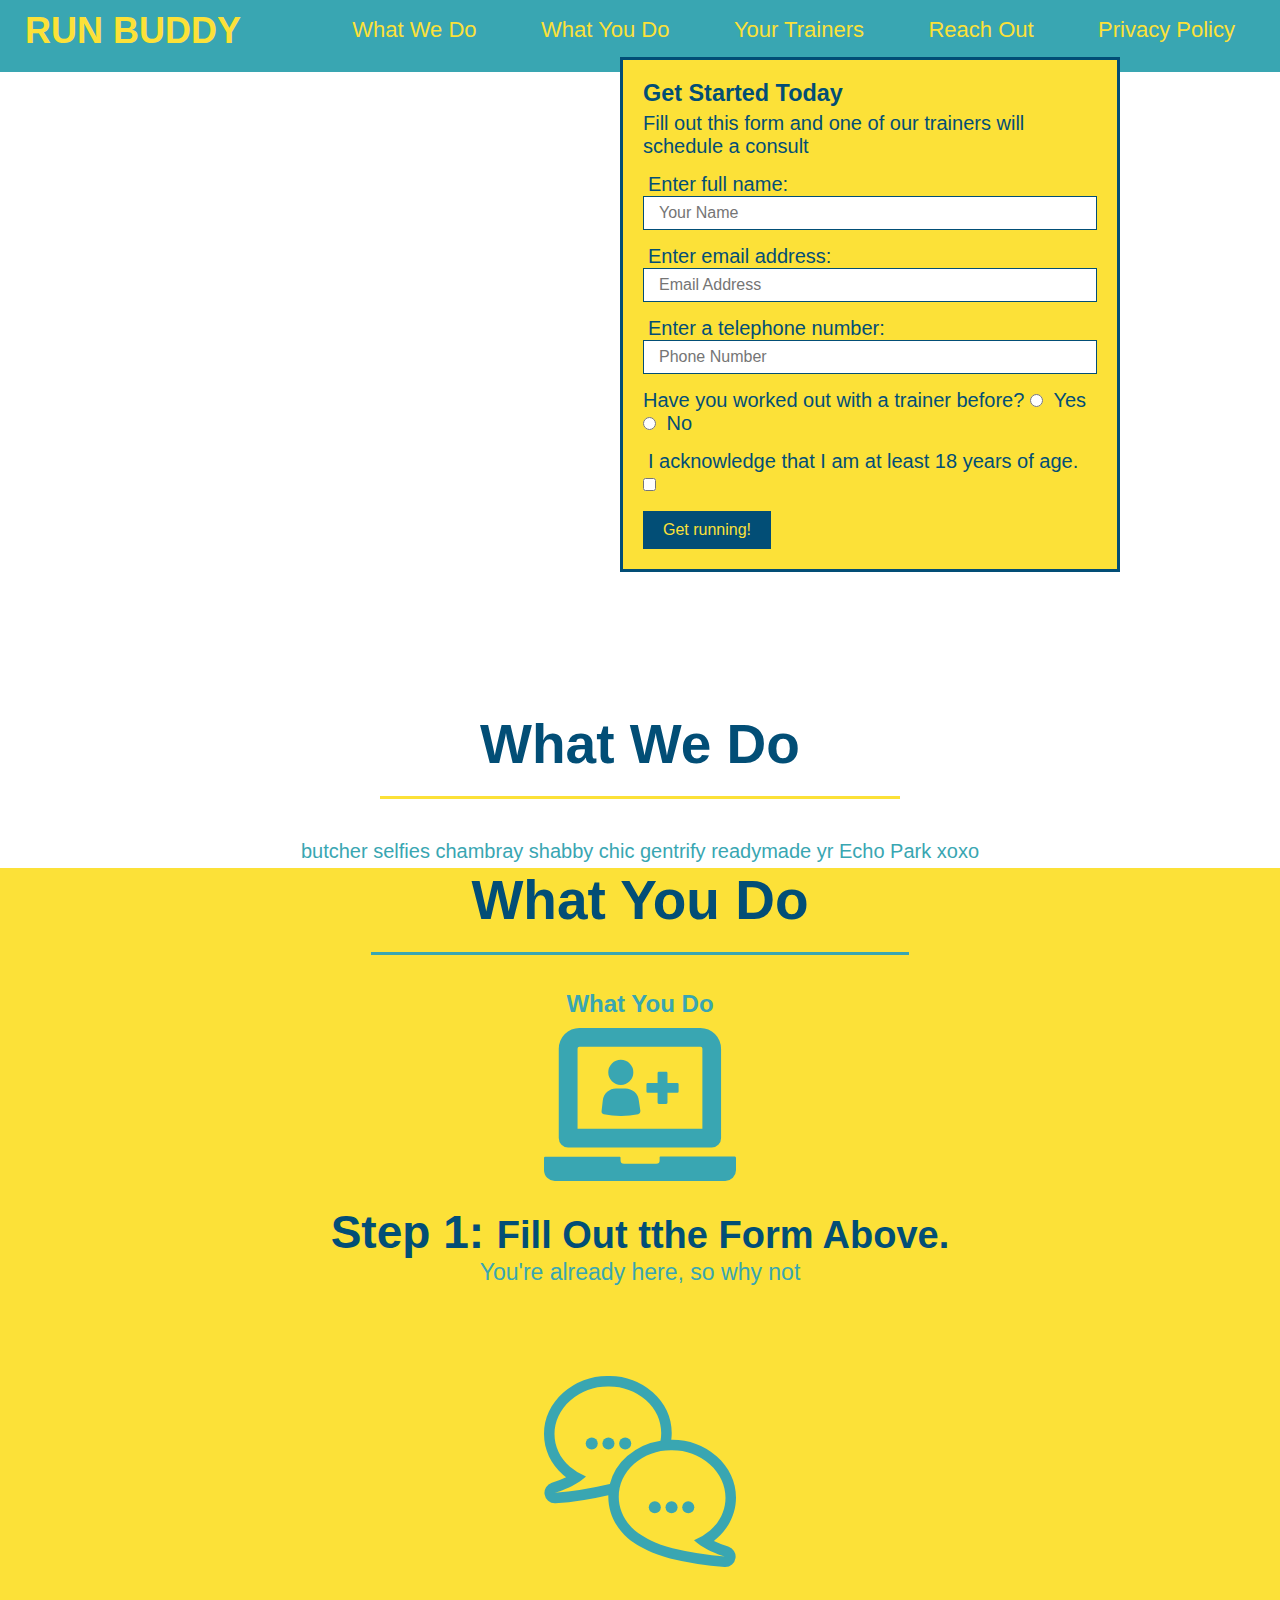
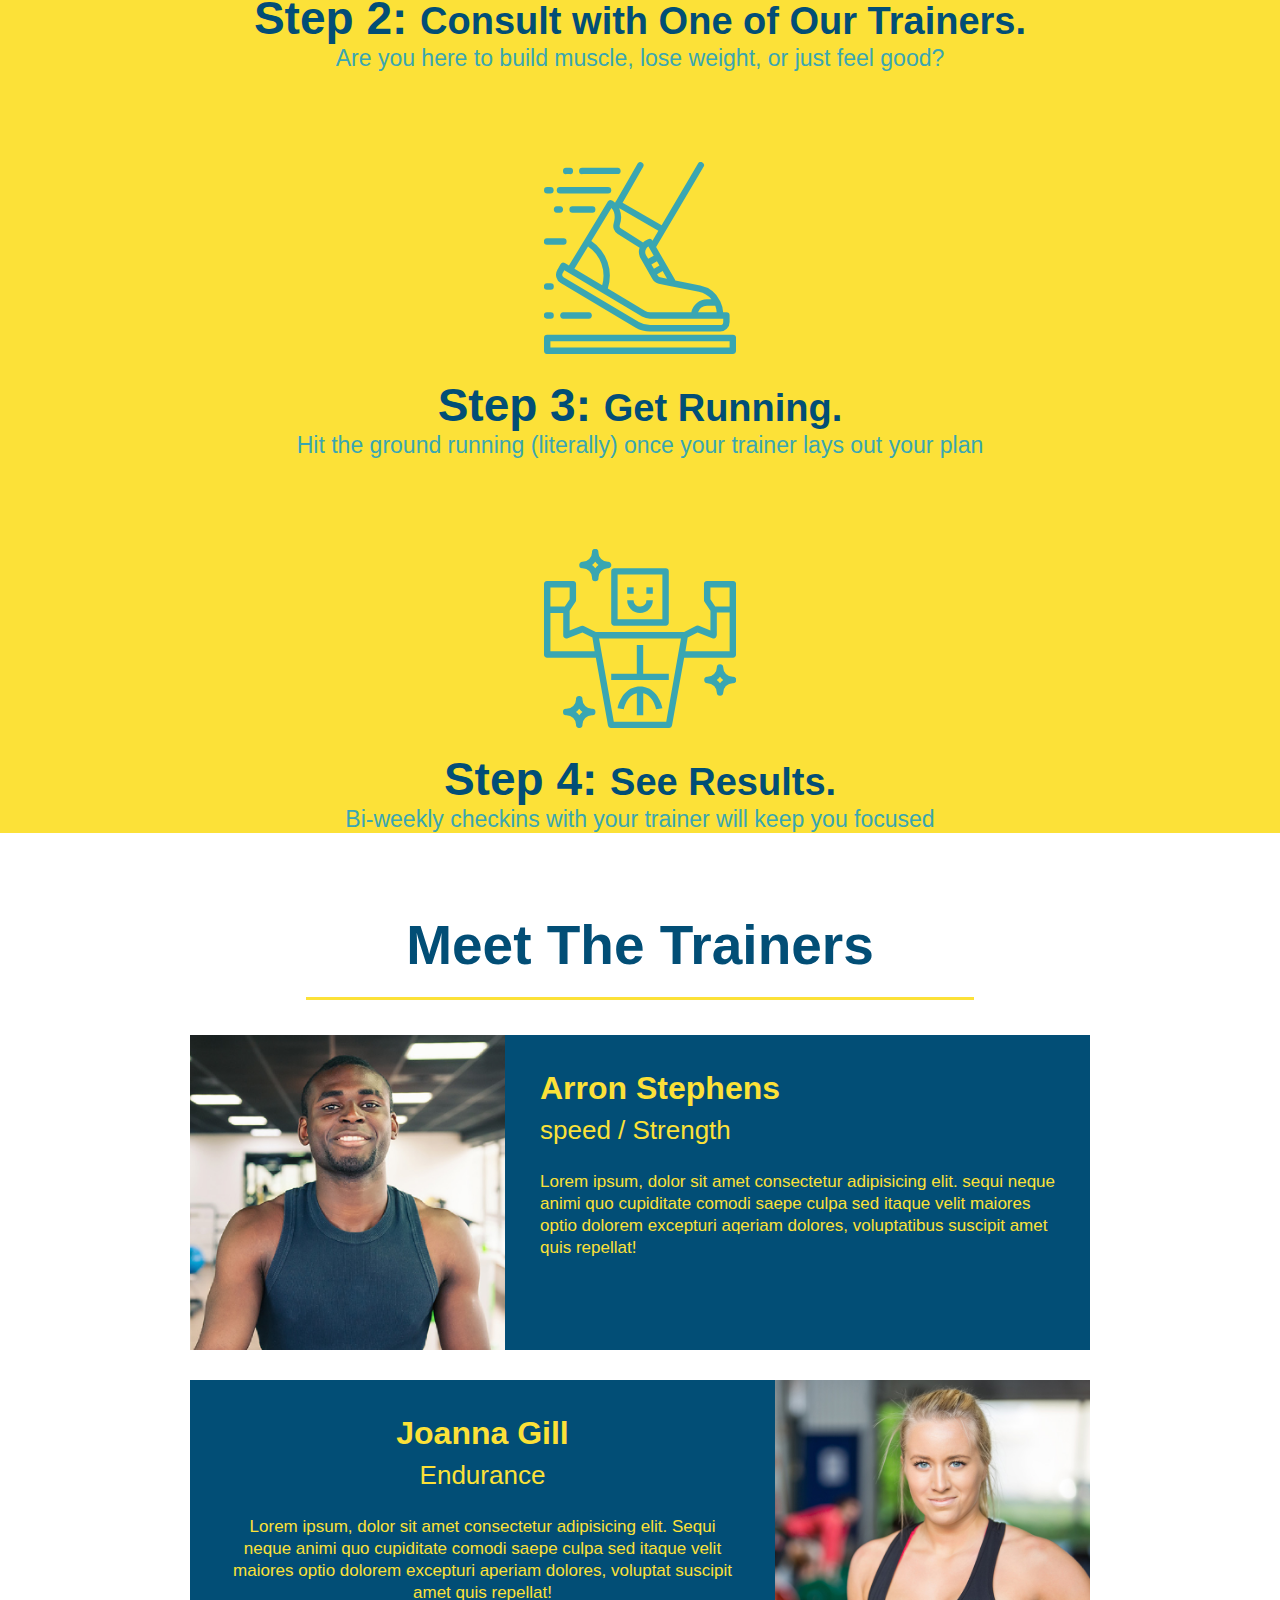
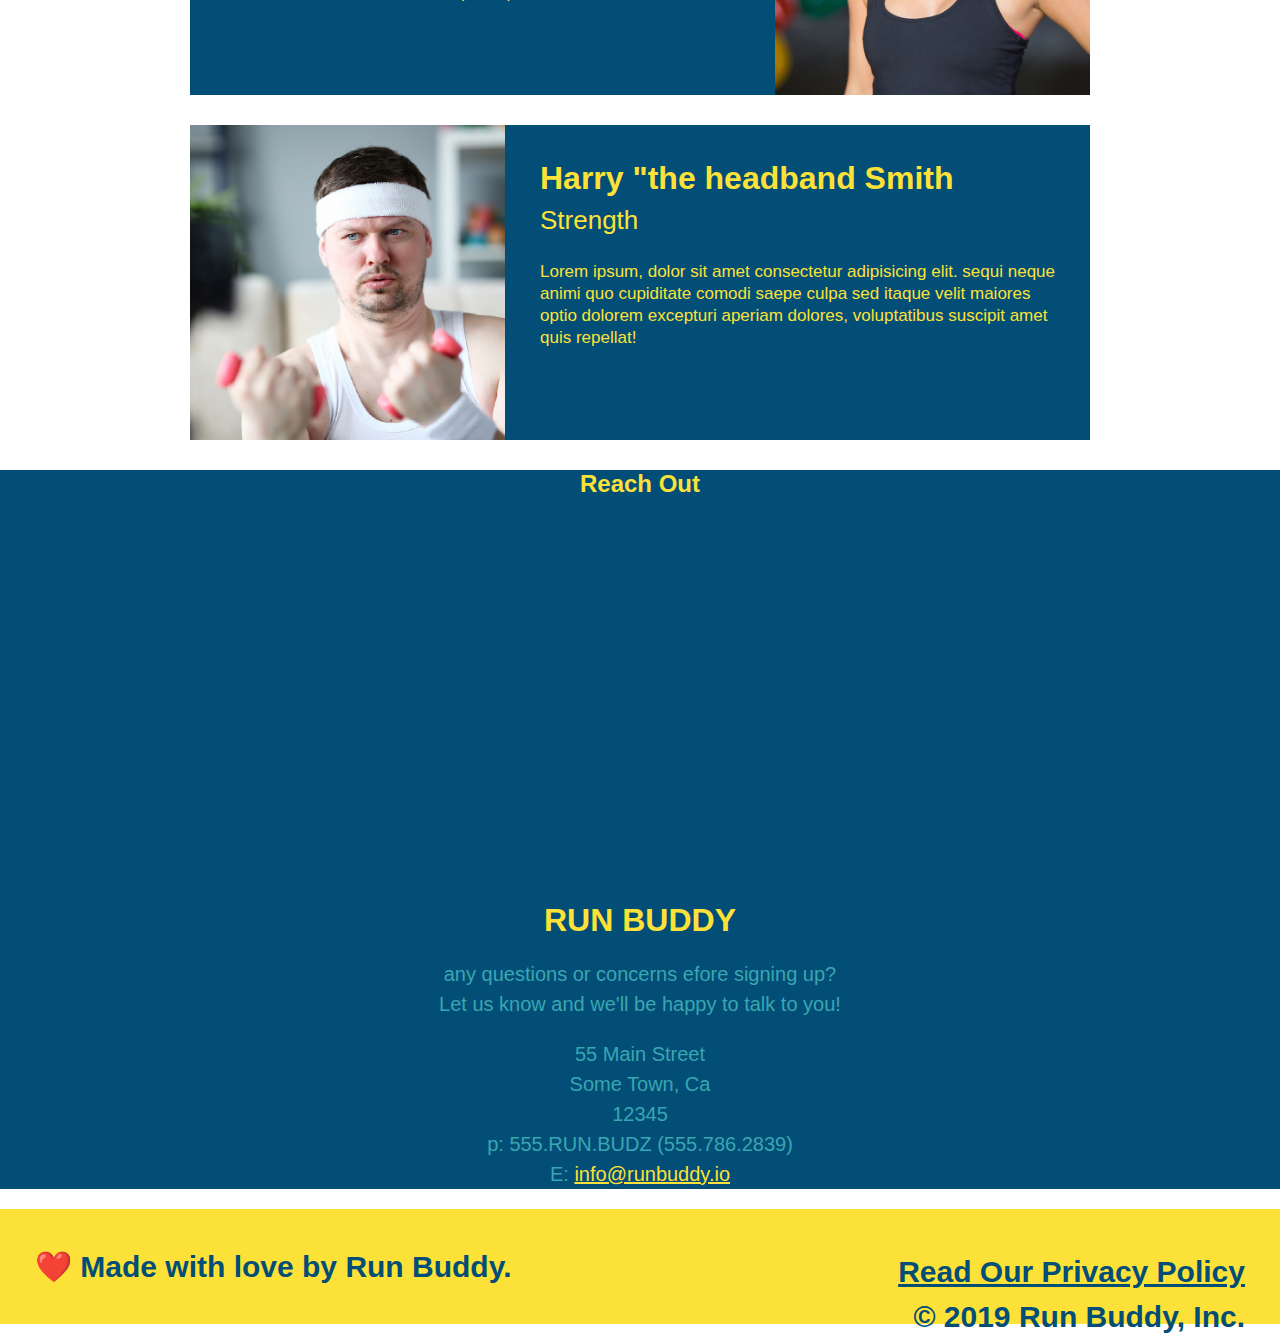
==== run buddy test 2 index.html @ 2bf441f7 "privacy policy" ====
<!DOCTYPE html>
<html lang="en">
    <head>
        <meta charset="UTF-8" />
        <title>RUN BUDDY</title>
        <link rel="stylesheet" type="text/css" href="./assets/css/style.css"/>
    </head>
    <body>
      <!-- navigation -->
      <header>
        <h1>
            <a href="/">RUN BUDDY</a>
        </h1>
        <nav>
            <!-- Unordered list element -->
            <ul>
                <!-- List item element-->
                <li>
                    <!-- Anchor element -->
                    <a href="#what-we-do">What We Do</a>
                </li>
                <li>
                    <a href="#what-you-do">What You Do</a>
                </li>
                <li>
                    <a href="#your-trainers">Your Trainers</a>
                </li>
                <li>
                    <a href="#reach out">Reach Out</a>
                </li>
                <li>
                    <a href="./privacy-policy/privacy-policy.html">Privacy Policy</a>
                </li>
            </ul>
        </nav>
      </header>
        <section class="hero">
           <!-- hero section -->
           <div class="hero-form">
               <h3>Get Started Today</h3>
               <p>Fill out this form and one of our trainers will schedule a consult</p>
           <!-- Add form element -->
           <form>
               <label for="name">Enter full name:</label> 
               <input type="text" placeholder="Your Name" name="name" id="name" class="form-input" >
               <label for="email">Enter email address:</label>
               <input type="text" placeholder="Email Address" name="email" id="email" class="form-input" >
               <label for="phone">Enter a telephone number:</label>
               <input type="text" placeholder="Phone Number" name="phone" id="phone" class="form-input" >
               <p>
                   Have you worked out with a trainer before?
                   <input type="radio" name="trainer-confirm" id="trainer-yes" />
                   <label for="trainer-yes">Yes</label>
                   <input type="radio" name="trainer-confirm" id="trainer-no" />
                   <label for="trainer-no">No</label>
               </p>
               <p>
               <label for="checkbox" >
                   I acknowledge that I am at least 18 years of age.
               </label>
               <input type="checkbox" name="age-confirm" id="checkbox" />
               </p>
               <button type="submit">
                   Get running!
               </button>
              </form>    
        </div>
        </section>
       <!-- end hero -->
      <!-- hero/jumbotron -->
      <section>
      </section>

      <!--"what we do" section -->
      <section id="what-we-do" class="intro">
          <h2 class="section-title primary-border">What We Do</h2>
          <p>
           butcher selfies chambray shabby chic gentrify readymade yr Echo Park xoxo
          </p>
       </section>
 
  
      <!-- "what you do" section -->
      <section id="what-you-do" class="steps">
          <h2 class="section-title secondary-border">What You Do</h2>

          <h2>What You Do</h2>

          <div>
              <!-- insert this img element -->
              <img src="./images/step-1.svg" alt="" />
              <h3>Step 1: <span>Fill Out tthe Form Above.</span></h3>
              <p>You're already here, so why not</p>
          </div>

          <div>
              <img src="./assets/images/step-2.svg" alt="" />
              <h3>Step 2: <span>Consult with One of Our Trainers.</span></h3>
              <p>Are you here to build muscle, lose weight, or just feel good?</p>
          </div>

          <div>
              <img src="./assets/images/step-3.svg" alt="" />
              <h3>Step 3: <span>Get Running.</span></h3>
              <p>Hit the ground running (literally) once your trainer lays out your plan</p>
          </div>

          <div>
              <img src="./assets/images/step-4.svg" alt="" />
              <h3>Step 4: <span>See Results.</span></h3>
              <p>Bi-weekly checkins with your trainer will keep you focused</p>
          </div>
        </section>

      <!-- "meet the trainers" section -->
      <section id="your-trainers" class="trainers">
          <h2 class="section-title primary-border">
              Meet The Trainers
          </h2>
          <article class="trainer">
              <img src="./assets/images/trainer-1.jpg" alt="Arron Stephens in  his workout clothes, ready to pump iron" />
              <div class="trainer-bio text-left">
                  <h3>Arron Stephens</h3>
                  <h4>speed / Strength</h4>
                  <p>Lorem ipsum, dolor sit amet consectetur adipisicing elit. sequi neque animi quo cupiditate comodi saepe culpa sed
                      itaque velit maiores optio dolorem excepturi aqeriam dolores, voluptatibus suscipit amet quis repellat!</p>  
            </div>
          </article>
          <!-- second trainer bio -->
          <article class="trainer">
              <div class="trainer-bio text-right>">
                  <h3> Joanna Gill</h3>
                  <h4>Endurance</h4>
                  <p>
                      Lorem ipsum, dolor sit amet consectetur adipisicing elit. Sequi neque animi quo cupiditate comodi saepe culpa sed
                      itaque velit maiores optio dolorem excepturi aperiam dolores, voluptat suscipit amet quis repellat!
                  </p>
              </div>
              <img src="./assets/images/trainer-2.jpg" alt="Joanna Gill colling off after a workout" />
          </article>
          <!-- third trainer bio -->
          <article class="trainer">
              <img src="./assets/images/trainer-3.jpg" alt="Harry Smith wearing a headband and lifting comically small pink weights" />
              <div class="trainer-bio text-left">
                  <h3>Harry "the headband Smith</h3>
                  <h4>Strength</h4>
                  <p>
                      Lorem ipsum, dolor sit amet consectetur adipisicing elit. sequi neque animi quo cupiditate comodi saepe culpa sed
                      itaque velit maiores optio dolorem excepturi aperiam dolores, voluptatibus suscipit amet quis repellat!
                  </p>
              </div>
          </article>
      </section>

      <!-- "reach out" section -->
      <section id="reach-out" class="contact">
          <h2 class="sectioin-title secondary-border">Reach Out</h2>

          <div class=""></div>
          <div class="contact-info">
              <iframe 
              src="https://www.google.com/maps/embed?pb=!1m18!1m12!1m3!1d3322.304062088181!2d-112.44900658549591!3d33.6233572476579!2m3!1f0!2f0!3f0!3m2!1i1024!2i768!4f13.1!3m3!1m2!1s0x872b4fe4010d5527%3A0x34a523c7542ddaf7!2s18017%20W%20Caribbean%20Ln%2C%20Surprise%2C%20AZ%2085388!5e0!3m2!1sen!2sus!4v1644215408759!5m2!1sen!2sus" width="600" height="450" style="border:0;" allowfullscreen="" loading="lazy"
              width="600"
              height="450"
              style="border:0,"
              allowfullscreen=""
              loading="lazy">
            </iframe>
              <h3>RUN BUDDY</h3>
              <p>
                  any questions or concerns efore signing up?
                  <br />
                  Let us know and we'll be happy to talk to you!
              </p>
              <address>
                  55 Main Street <br/>
                  Some Town, Ca <br/>
                  12345<br />
                  p: 555.RUN.BUDZ (555.786.2839)<br/>
                  E: <a href="mailto:info@runbuddy.io">info@runbuddy.io</a>
              </address>
          </div>
      </section>

      <!-- footer -->
      <footer>
          <h2>
              <div>
                  <a href="#">Read Our Privacy Policy</a><br />
                  &copy; 2019 Run Buddy, Inc.
              </div>❤️ Made with love by Run Buddy.</h2>
      </footer>
    </body>
 </html>
---- assets/css/style.css ----
* {
    margin: 0;
    padding: 0;
    box-sizing: border-box;
}
body {
    /* more on this crazy alphanumerical value in a minute! */
    /* I'm a CSS comment! */
    color: #39a6b2;
    font-family: Helvetica, Arial, sans-serif;
}
/* apply styles to <header> */
header {
    padding: 20px 35px;
    background-color: #39a6b2;
}
/* Applies 20px to every side (top, right, bottom, left) */
header {
    padding: 20px;
}

/* Applies 20px to the top and bottom, then 35px to the left and right */
header {
    padding: 20px 35px;
}

/* Applies 10px to the top, 15px to the right, 20px to the bottom, 25px to the left (in the specific clockwise order) */
header {
    padding: 10px 15px 20px 25px;
}

/* Explicitly list the side it should be applied to*/
header {
    padding-top: 10px;
    padding-right: 15px;
    padding-bottom: 20px;
    padding-left: 25px;
}
header h1 {
    font-weight: bold;
    font-size: 36px;
    color: #fce138;
    margin: 0;
}

header a {
    color: #fce138;
}
header a {
    text-decoration: none;
    color: #fce138;
}
header nav {
    float: right;
    margin: 7px 0;
}
header nav ul li {
    display: inline;
}
header nav ul li a {
    margin: 30px 30px;
    font-weight: lighter;
    font-size: 22px;
}
header h1 {
    font-weight: bold;
    font-size: 36px;
    color: #fce138;
    margin: 0;
    display: inline;
}
footer {
    background: #fce138;
    width: 100%;
    padding: 40px 35px;
}
footer h2 {
    display: inline;
    color: #024e76;
    font-size: 30px;
    margin: 0;
}
footer div {
    float: right;
    line-height: 1.5;
    text-align: right;
}
footer a {
    color: 
    #024e76;
}
/* Hero Style Start */
.hero {
    background-image: url("../assets/images/hero-bg.jpg");
    height: 600px;
    background-size: cover;
    background-position: center;
    position: relative;
}
.hero form h3 {
    font-size: 24px;
    margin: 0;
}
.hero-form {
    background-color: #fce138;
    border: 3px solid #024e76;
    padding: 20px;
    width: 500px;
    color: #024e76;
    position: absolute;
    bottom: 120px;
    right: 140px;
}
.hero-form p {
    margin: 5px 0 15px 0;
}

.form-input {
    border: 1px solid #024e76;
    display: block;
    padding: 7px 15px;
    font-size: 16px;
    color: #024e76;
    width: 100%;
    margin-bottom: 15px;
}
.hero-form label {
    margin: 0 5px;
}
.hero-form button {
    color: #fce138;
    background-color: #024e76;
    border: none;
    padding: 10px 20px;
    font-size: 16px;
}
/* Hero Style End */

.intro {
    text-align: center;
}
.intro h2 {
    font-size: 55px;
    color: #024e76;
    margin-bottom: 35px;
    padding: 0 100px 20px 100px;
    border-bottom: 3 pc solid;
    border-color: #fce138;
}
.intro p {
    line-height: 1.7;
    color: #39a6b2;
    width: 80%;
    font-size: 20px
}
.intro p {
    /* add this alongside your other declarations */
    margin: 0 auto;
}
.steps {
    text-align: center;
    background: #fce138;
}
.section-title {
    font-size: 55px;
    color: #024e76;
    margin-bottom: 35px;
    padding: 0 100px 20px 100px;
    display: inline-block;
    border-bottom: 3px solid;
}

.primary-border {
    border-color: #fce138;
}

.secondary-border {
    border-color: #39a6b2;
}
.steps div {
    margin-bottom: 80px;
}

.steps img {
    width: 15%;
    margin: 10px 0;
}

.steps h3 {
    color: #024e76;
    font-size: 46px;
    margin-top: 10px;
}

.steps p {
    color: #39a6b2;
    font-size: 23px;
}
.steps span {
    font-size: 38px;
}
.trainers {
    text-align: center;
}
.trainer {
    width: 900px;
    margin: 0 auto 30px auto;
    background: #024e76;
    color: #fce138;
}
.trainer img {
    width: 35%;
    float: left;
}

.trainer-bio {
    padding: 35px;
    float: left;
    width: 65%;
}
.trainer {
    overflow: auto;
}
.text-left {
    text-align: left;
}

.text-right {
    text-align: right;
}
.trainer-bio h3 {
    font-size: 32px;
    margin-bottom: 8px;
}

.trainer-bio h4 {
    font-weight: lighter;
    font-size: 26px;
    margin-bottom: 25px;
}

.trainer-bio p {
    font-size: 17px;
    line-height: 1.3;
}
/* REACH OUT STYLES START */
.contact {
    text-align: center;
    background: #024e76
}
.contact h2 {
    color: #fce138
}
.contact-info iframe {
    width: 400px;
    height: 400px;
}
.contact-info div {
    width: 410px;
    display: inline-block;
    vertical-align: top;
    text-align: left;
    margin: 30px 0 0 60px;
    color: white;
}
.contact-info h3 {
    color: #fce138;
    font-size: 32px;
}

.contact-info p, .contact-info address {
    margin: 20px 0;
    line-height: 1.5;
    font-size: 20px;
    font-style: normal;
}

.contact-info a {
    color: #fce138;
}

/* REACH OUT STYLES END */

/* homepage hero */
.hero {
    margin: 20px;
    background-color: white;
    font-size: 20px;
    color: blue;
}

/* secondary page her */
.hero-secondary {
    margin: 20px;
    background-color: black;
    font-size: 20px;
    color: red;
}
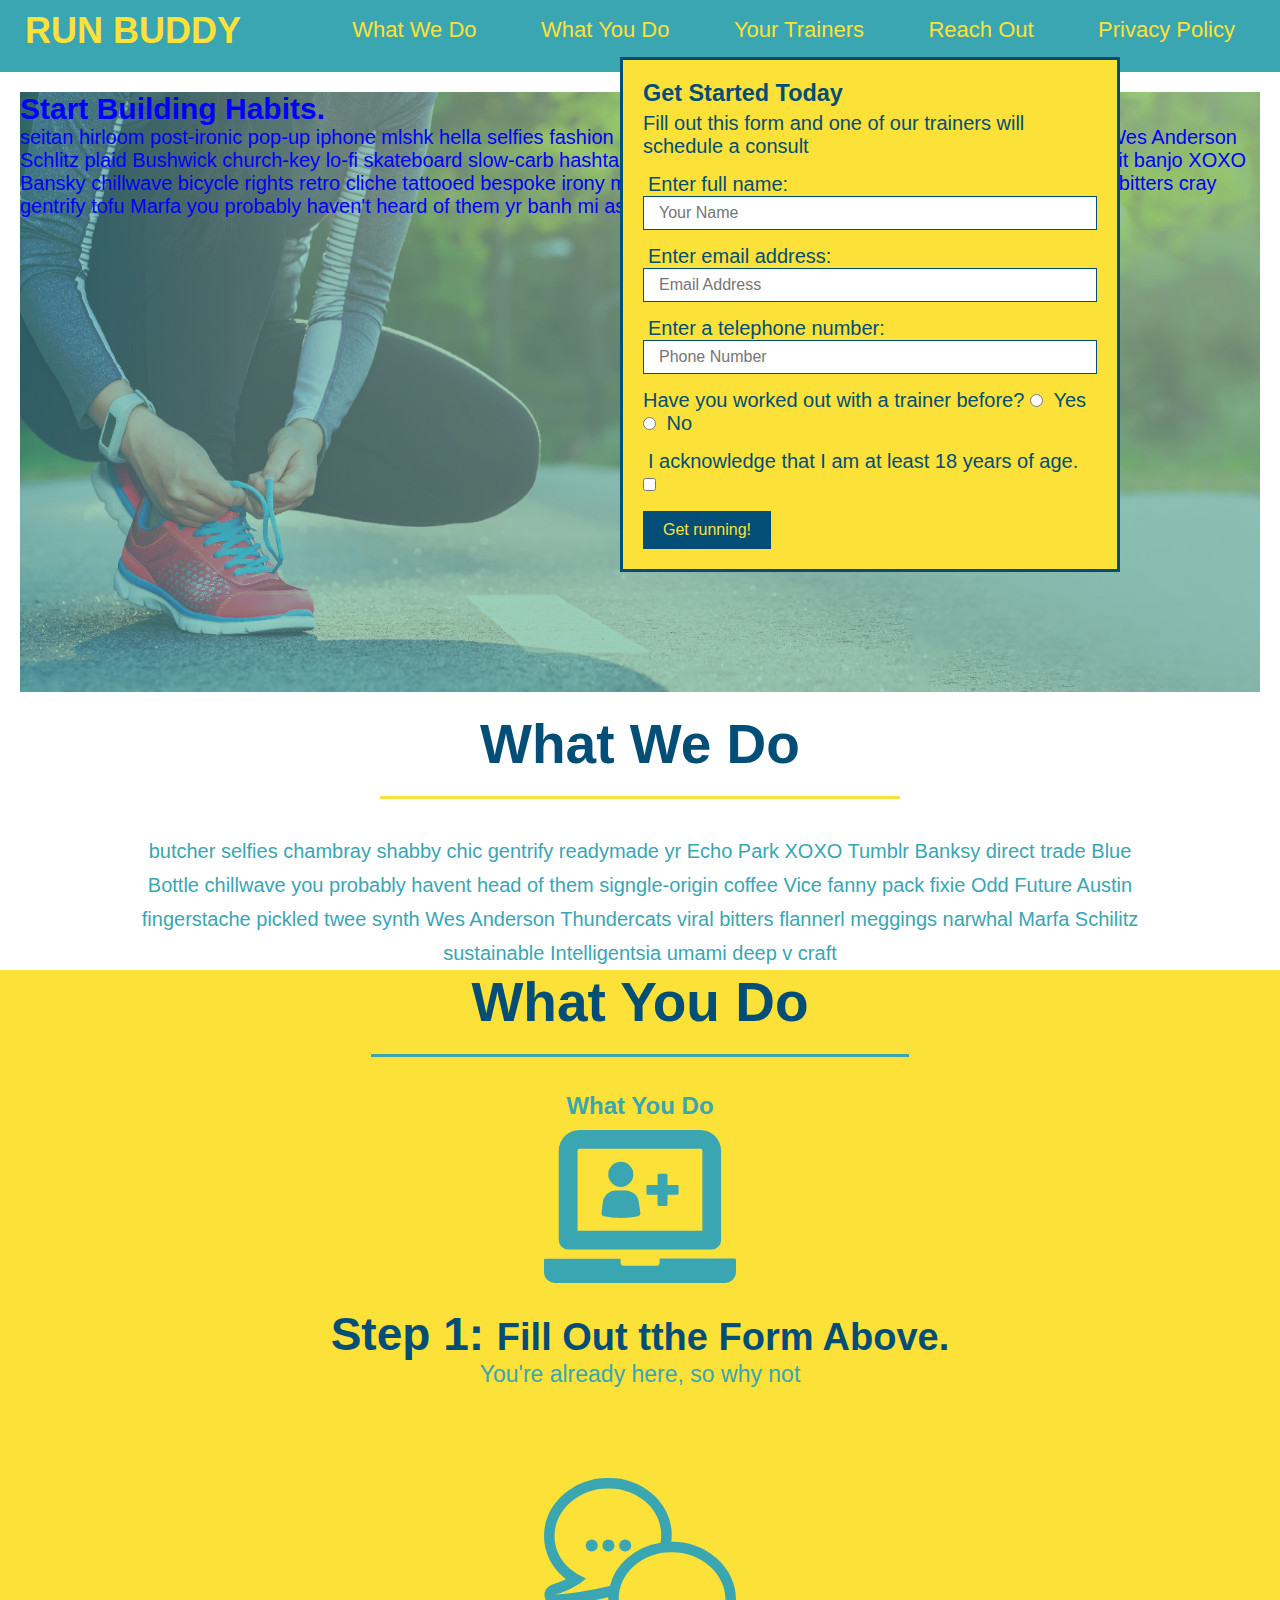
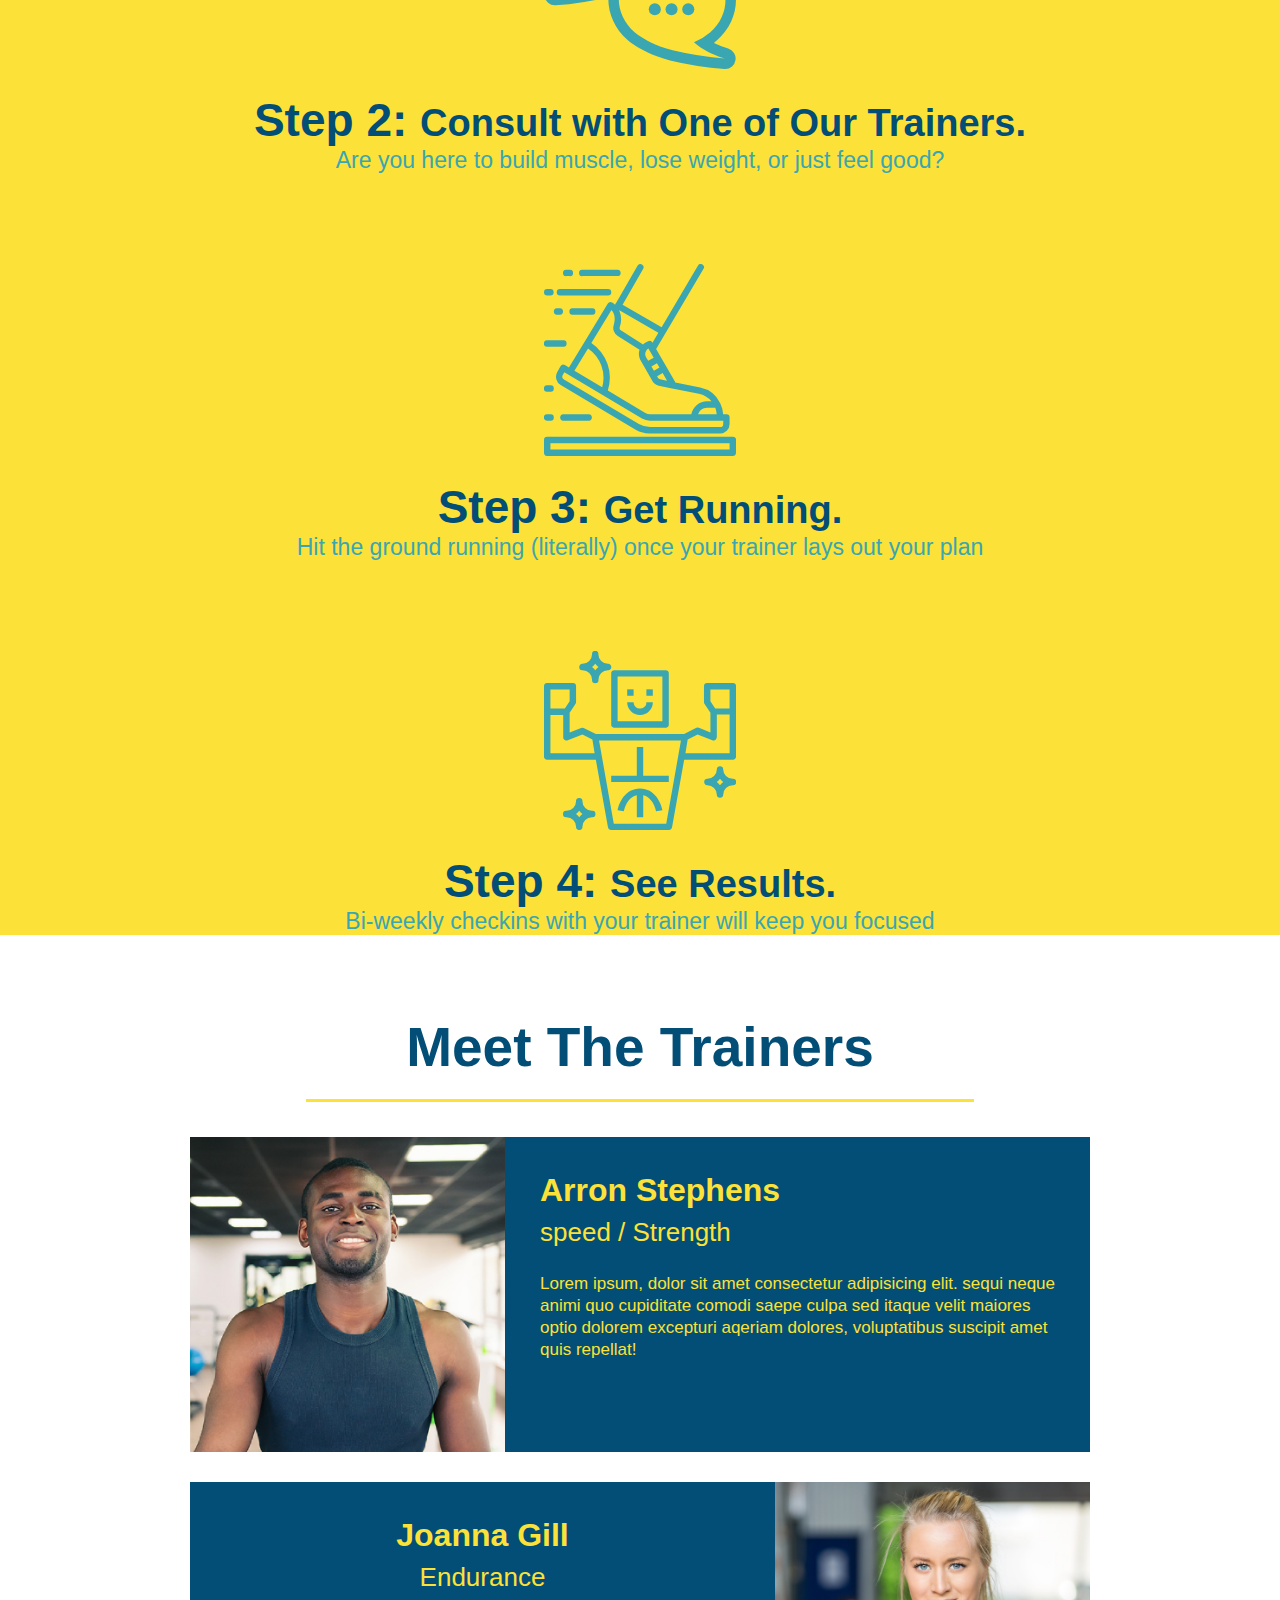
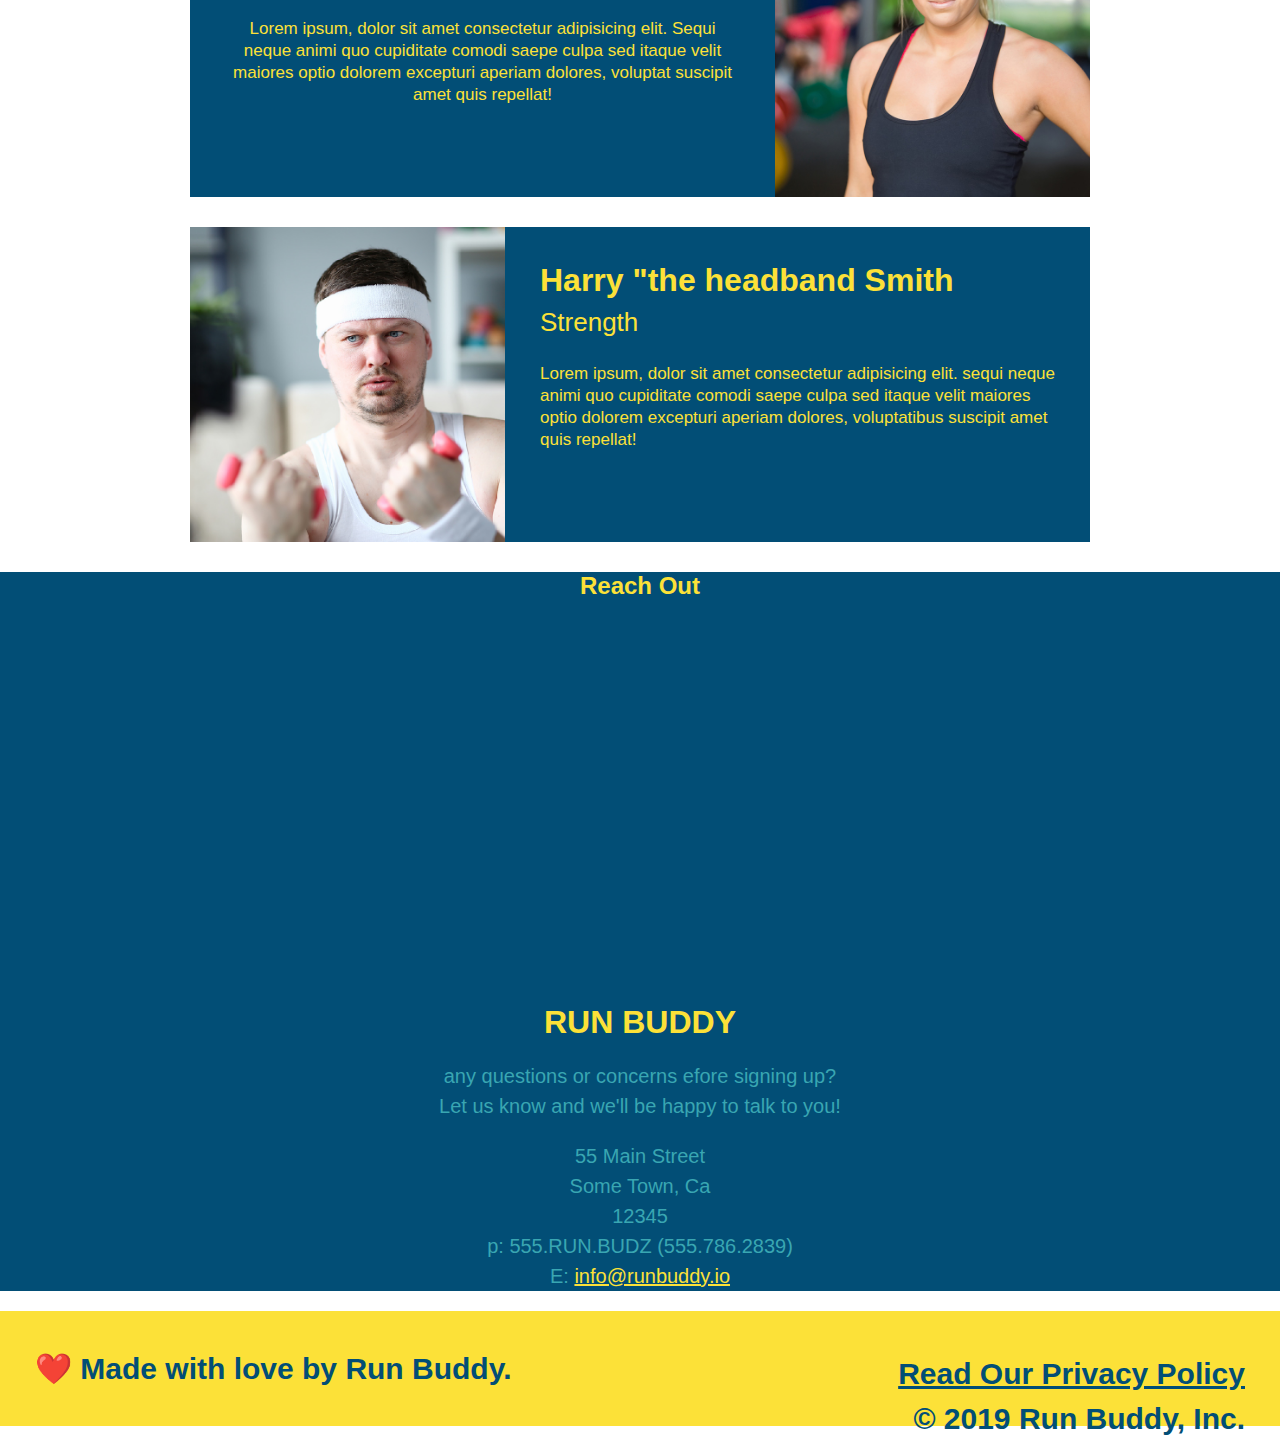
==== commit 1d592a20: "add conent to hero, replace image" ====
--- a/run buddy test 2 index.html
+++ b/run buddy test 2 index.html
@@ -36,7 +36,13 @@
       </header>
         <section class="hero">
            <!-- hero section -->
-           <div class="hero-form">
+           <div class="hero-cta">
+               <h2>Start Building Habits.</h2>
+               <p>
+                   seitan hirloom post-ironic pop-up iphone mlshk hella selfies fashion axe occupy readymade put a bird on it messenger bag Wes Anderson Schlitz plaid Bushwick church-key lo-fi skateboard slow-carb hashtag trust fund Williamsburg biodiesel fixie farm-to-table 8-bit banjo XOXO Bansky chillwave bicycle rights retro cliche tattooed bespoke irony mumblescore Shoreditchh deep v polaroid McSweeney's bitters cray gentrify tofu Marfa you probably haven't heard of them yr banh mi asymetrical art party selvage letterpress High Life. 
+               </p>
+               </div>
+               <div class="hero-form">
                <h3>Get Started Today</h3>
                <p>Fill out this form and one of our trainers will schedule a consult</p>
            <!-- Add form element -->
@@ -75,7 +81,7 @@
       <section id="what-we-do" class="intro">
           <h2 class="section-title primary-border">What We Do</h2>
           <p>
-           butcher selfies chambray shabby chic gentrify readymade yr Echo Park xoxo
+           butcher selfies chambray shabby chic gentrify readymade yr Echo Park XOXO Tumblr Banksy direct trade Blue Bottle chillwave you probably havent head of them signgle-origin coffee Vice fanny pack fixie Odd Future Austin fingerstache pickled twee synth Wes Anderson Thundercats viral bitters flannerl meggings narwhal Marfa Schilitz sustainable Intelligentsia umami deep v craft
           </p>
        </section>
  
@@ -155,8 +161,6 @@
       <!-- "reach out" section -->
       <section id="reach-out" class="contact">
           <h2 class="sectioin-title secondary-border">Reach Out</h2>
-
-          <div class=""></div>
           <div class="contact-info">
               <iframe 
               src="https://www.google.com/maps/embed?pb=!1m18!1m12!1m3!1d3322.304062088181!2d-112.44900658549591!3d33.6233572476579!2m3!1f0!2f0!3f0!3m2!1i1024!2i768!4f13.1!3m3!1m2!1s0x872b4fe4010d5527%3A0x34a523c7542ddaf7!2s18017%20W%20Caribbean%20Ln%2C%20Surprise%2C%20AZ%2085388!5e0!3m2!1sen!2sus!4v1644215408759!5m2!1sen!2sus" width="600" height="450" style="border:0;" allowfullscreen="" loading="lazy"
@@ -186,9 +190,9 @@
       <footer>
           <h2>
               <div>
-                  <a href="#">Read Our Privacy Policy</a><br />
+                  <a href="./privacy-policy.html">Read Our Privacy Policy</a><br />
                   &copy; 2019 Run Buddy, Inc.
               </div>❤️ Made with love by Run Buddy.</h2>
       </footer>
     </body>
- </html> + </html> 
--- a/assets/css/style.css
+++ b/assets/css/style.css
@@ -91,7 +91,7 @@
 }
 /* Hero Style Start */
 .hero {
-    background-image: url("../assets/images/hero-bg.jpg");
+    background-image: url("../images/hero-bg.jpg");
     height: 600px;
     background-size: cover;
     background-position: center;
